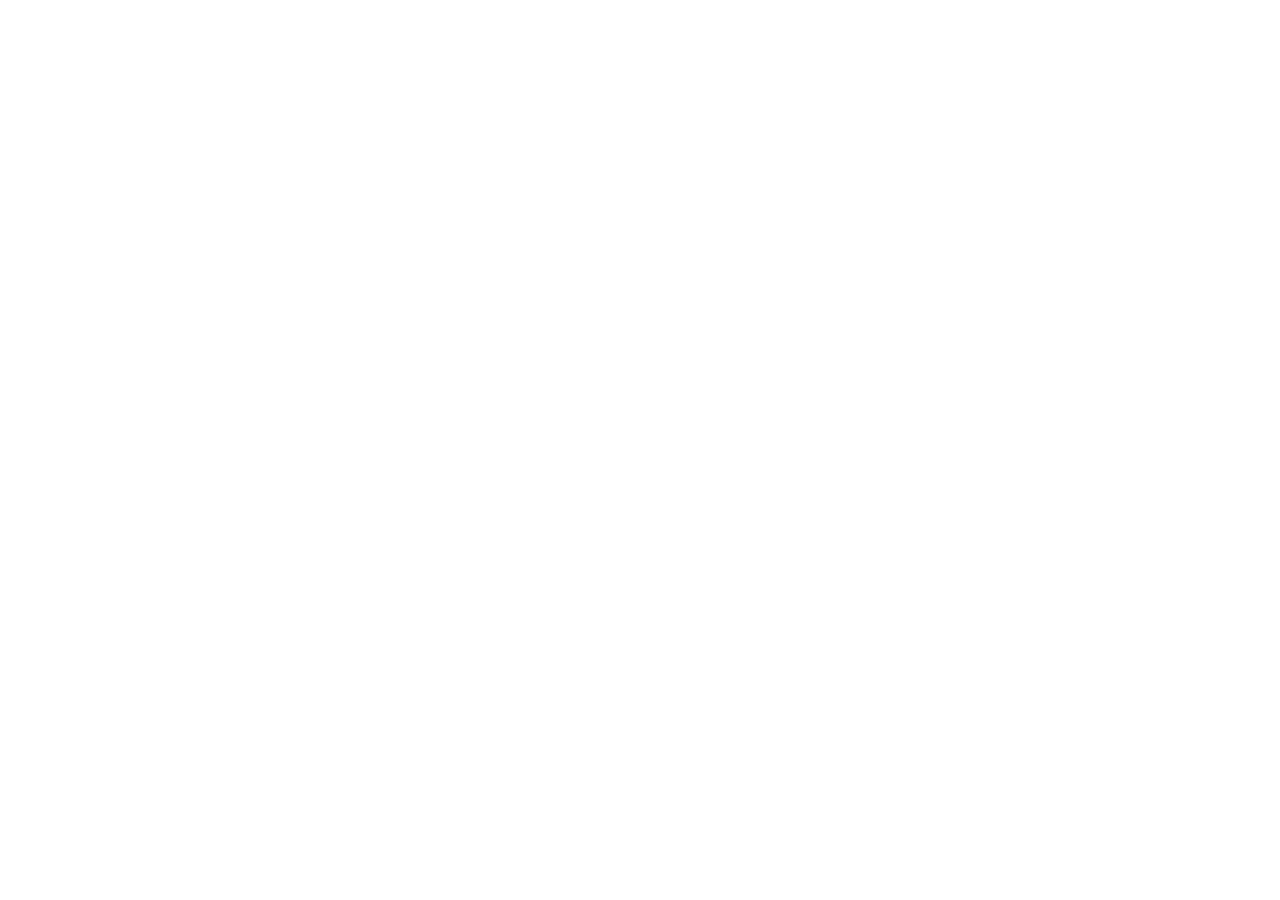
==== index.html @ aff10ca6 "added index" ====
<!DOCTYPE html>
<html lang="en">
<head>
    <meta charset="UTF-8">
    <meta name="viewport" content="width=device-width, initial-scale=1.0">
    <title>Kernow Surf School</title>
    <link rel="stylesheet" href="style.css"></head>
<body>

</body>
</html>
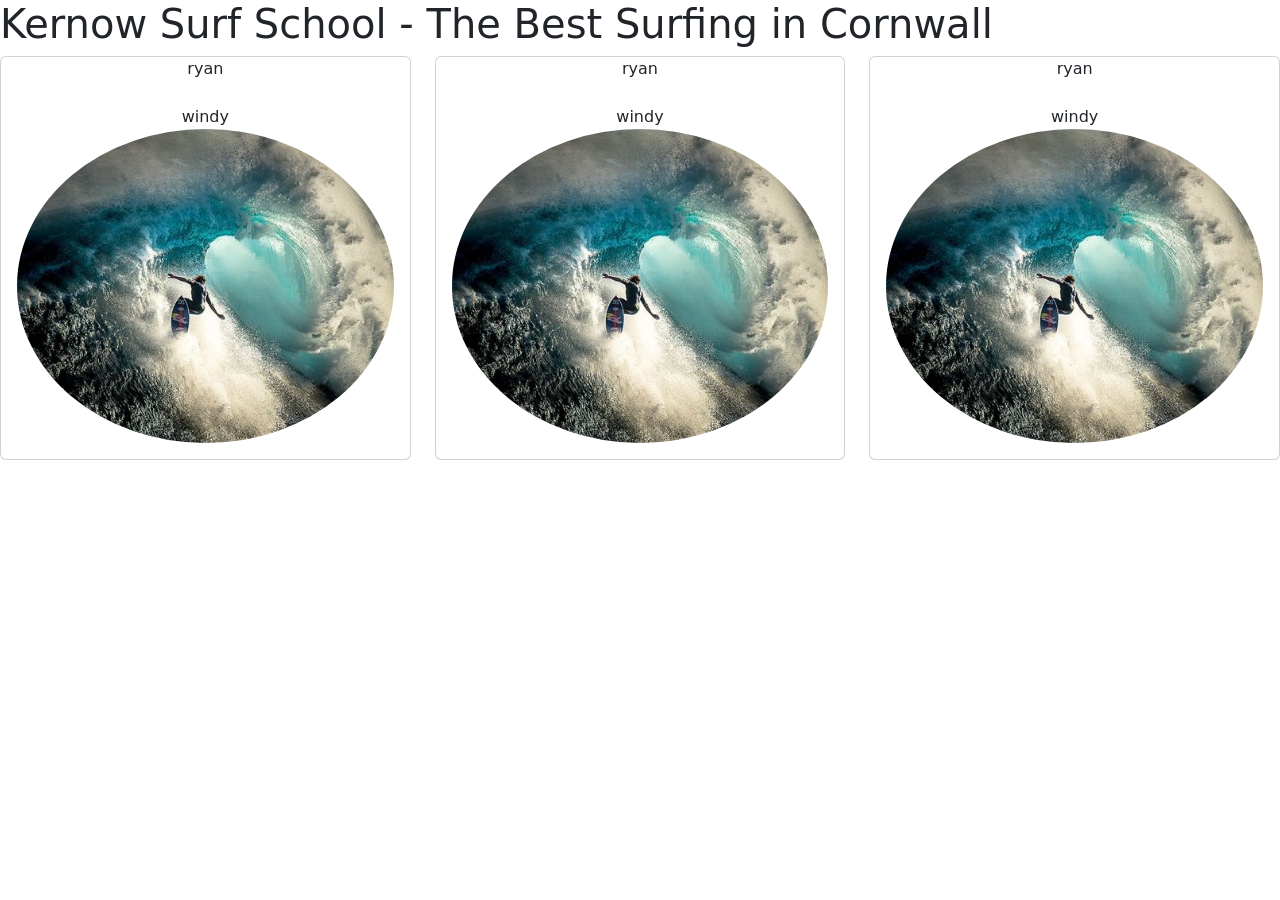
==== commit 9eb7bb7b: "added cards" ====
--- a/index.html
+++ b/index.html
@@ -4,8 +4,41 @@
     <meta charset="UTF-8">
     <meta name="viewport" content="width=device-width, initial-scale=1.0">
     <title>Kernow Surf School</title>
+    <link href="https://cdn.jsdelivr.net/npm/bootstrap@5.3.9/dist/css/bootstrap.min.css" rel="stylesheet">
     <link rel="stylesheet" href="style.css"></head>
 <body>
+    <h1>Kernow Surf School - The Best Surfing in Cornwall</h1>
 
+    <div class="row text-center">
+        <div class="col-4">
+            <div class="card">
+                <div class="card-title">ryan</div>
+                <div class="card-body">
+                    <div class="card-text">windy</div>
+                    <img class="rounded-circle img-fluid" src="surfer.jpg">
+                </div>
+            </div>
+        </div>
+
+        <div class="col-4">
+            <div class="card">
+                <div class="card-title">ryan</div>
+                <div class="card-body">
+                    <div class="card-text">windy</div>
+                    <img class="rounded-circle img-fluid" src="surfer.jpg">
+                </div>
+            </div>
+        </div>
+        
+        <div class="col-4">
+            <div class="card">
+                <div class="card-title">ryan</div>
+                <div class="card-body">
+                    <div class="card-text">windy</div>
+                    <img class="rounded-circle img-fluid" src="surfer.jpg">
+                </div>
+            </div>
+        </div>        
+    </div>
 </body>
 </html>
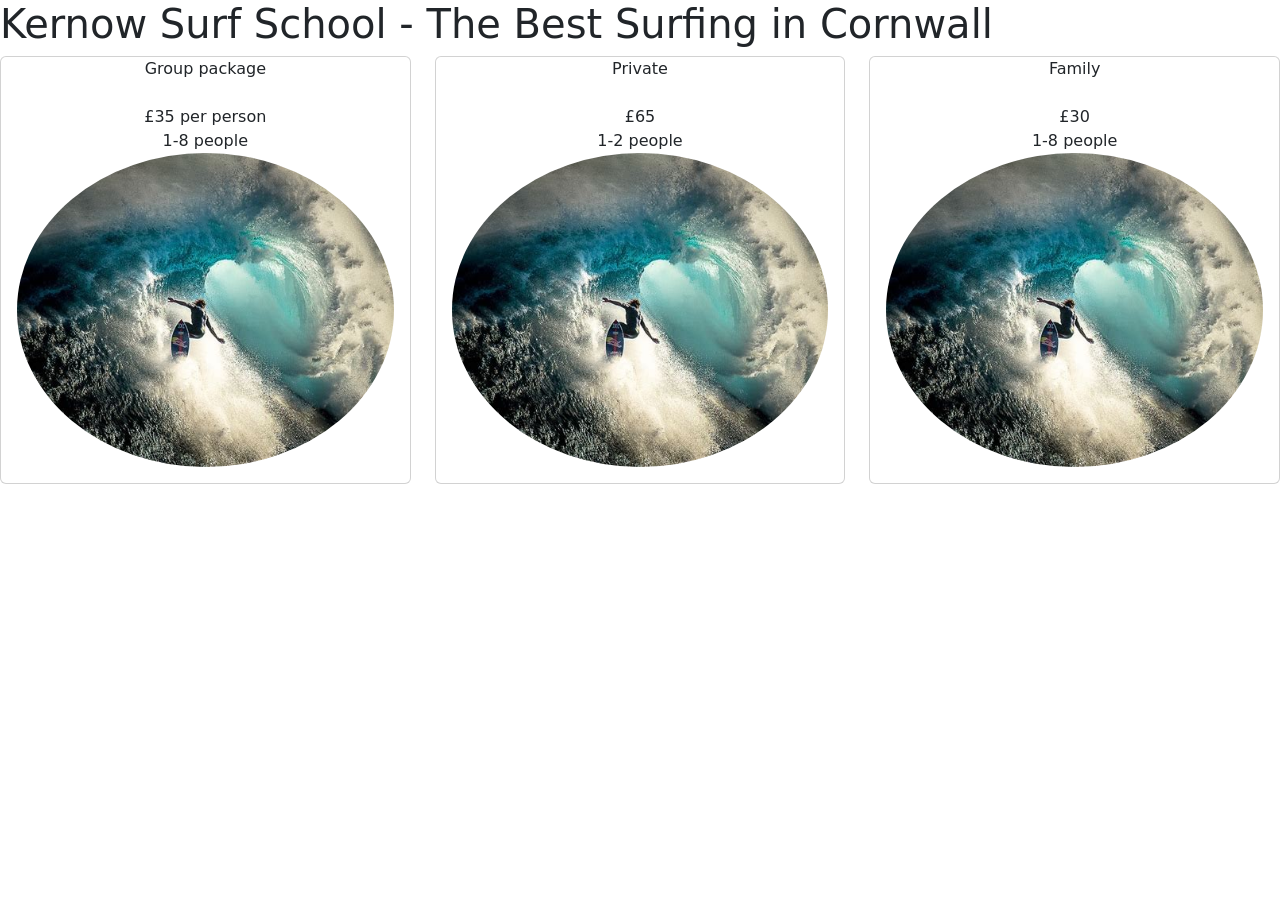
==== commit cf60ebc4: "filled in the cards" ====
--- a/index.html
+++ b/index.html
@@ -12,9 +12,10 @@
     <div class="row text-center">
         <div class="col-4">
             <div class="card">
-                <div class="card-title">ryan</div>
+                <div class="card-title">Group package</div>
                 <div class="card-body">
-                    <div class="card-text">windy</div>
+                    <div class="card-text">£35 per person</div>
+                    <div class="card-text">1-8 people</div>                    
                     <img class="rounded-circle img-fluid" src="surfer.jpg">
                 </div>
             </div>
@@ -22,9 +23,10 @@
 
         <div class="col-4">
             <div class="card">
-                <div class="card-title">ryan</div>
+                <div class="card-title">Private</div>
                 <div class="card-body">
-                    <div class="card-text">windy</div>
+                    <div class="card-text">£65</div>
+                    <div class="card-text">1-2 people</div>
                     <img class="rounded-circle img-fluid" src="surfer.jpg">
                 </div>
             </div>
@@ -32,9 +34,10 @@
         
         <div class="col-4">
             <div class="card">
-                <div class="card-title">ryan</div>
+                <div class="card-title">Family</div>
                 <div class="card-body">
-                    <div class="card-text">windy</div>
+                    <div class="card-text">£30</div>
+                    <div class="card-text">1-8 people</div>
                     <img class="rounded-circle img-fluid" src="surfer.jpg">
                 </div>
             </div>
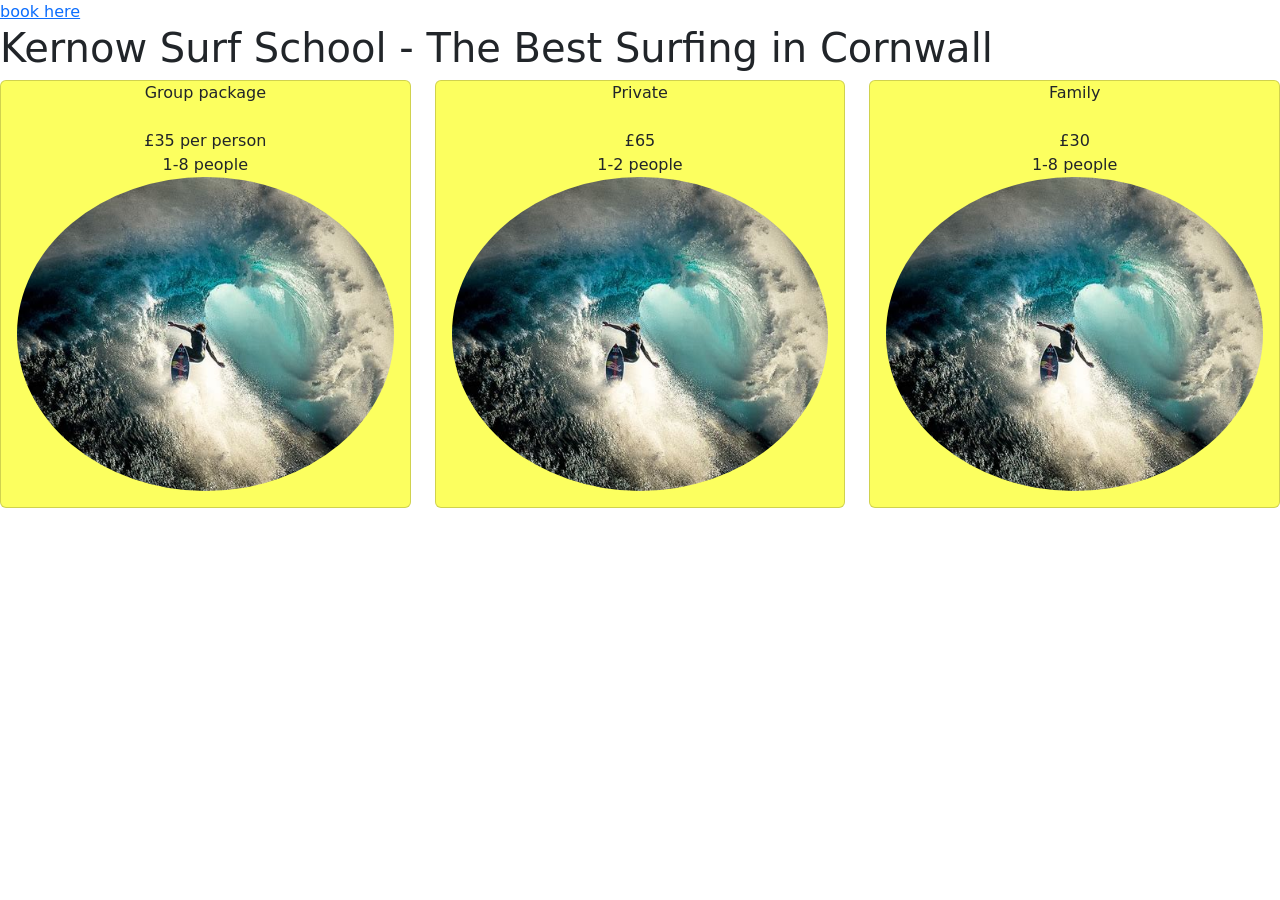
==== commit 057f9020: "hover" ====
--- a/index.html
+++ b/index.html
@@ -7,11 +7,12 @@
     <link href="https://cdn.jsdelivr.net/npm/bootstrap@5.3.9/dist/css/bootstrap.min.css" rel="stylesheet">
     <link rel="stylesheet" href="style.css"></head>
 <body>
+    <a href="booking.html">book here</a>
     <h1>Kernow Surf School - The Best Surfing in Cornwall</h1>
-
+    
     <div class="row text-center">
         <div class="col-4">
-            <div class="card">
+            <div class="card hover-card">
                 <div class="card-title">Group package</div>
                 <div class="card-body">
                     <div class="card-text">£35 per person</div>
@@ -22,7 +23,7 @@
         </div>
 
         <div class="col-4">
-            <div class="card">
+            <div class="card hover-card">
                 <div class="card-title">Private</div>
                 <div class="card-body">
                     <div class="card-text">£65</div>
@@ -33,7 +34,7 @@
         </div>
         
         <div class="col-4">
-            <div class="card">
+            <div class="card hover-card">
                 <div class="card-title">Family</div>
                 <div class="card-body">
                     <div class="card-text">£30</div>
--- a/style.css
+++ b/style.css
@@ -0,0 +1,7 @@
+.hover-card {
+    background-color: rgb(252, 255, 95);
+}
+
+.hover-card:hover {
+    background-color: rgb(255, 248, 125);
+}
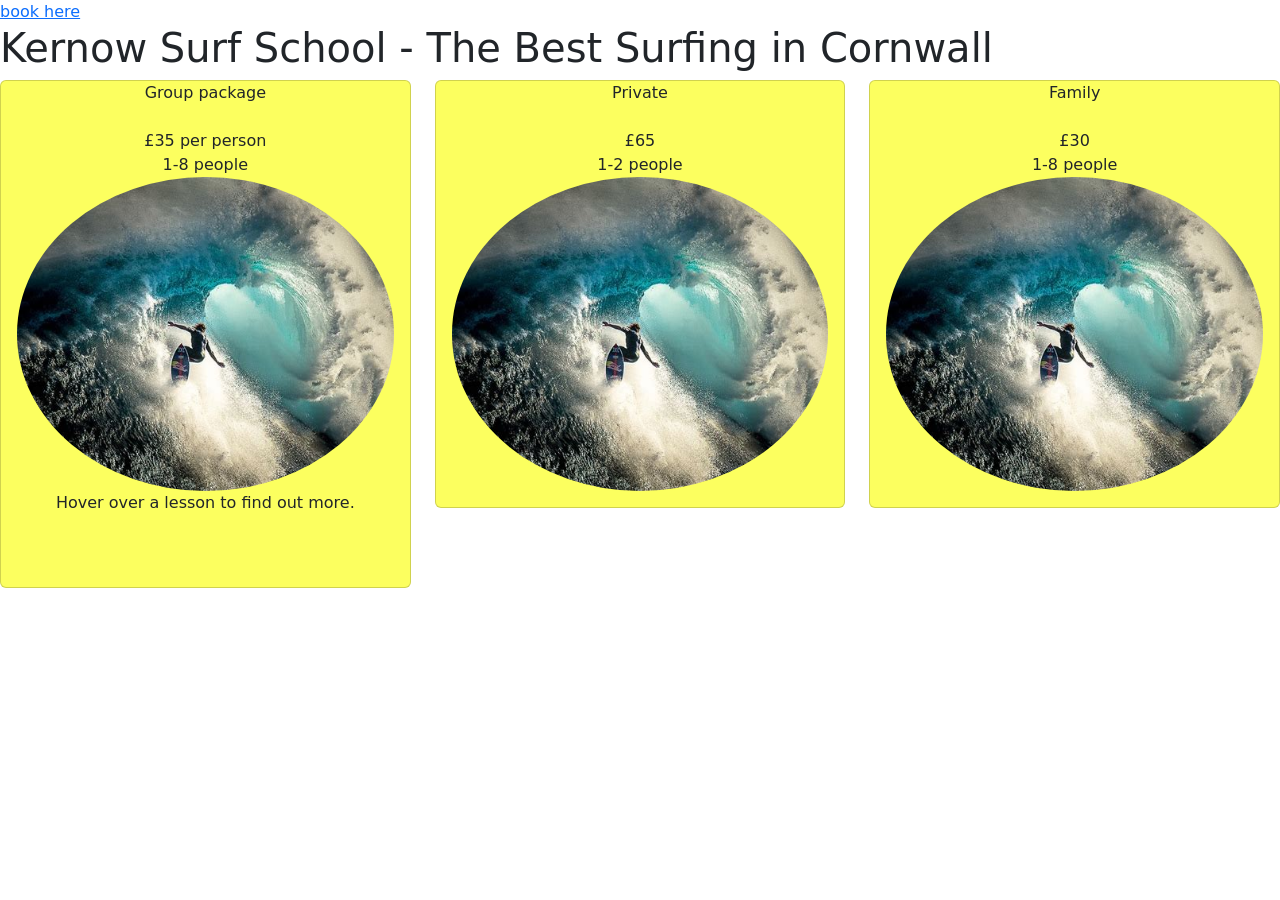
==== commit ef47716d: "directory fix and hover info" ====
--- a/index.html
+++ b/index.html
@@ -5,19 +5,23 @@
     <meta name="viewport" content="width=device-width, initial-scale=1.0">
     <title>Kernow Surf School</title>
     <link href="https://cdn.jsdelivr.net/npm/bootstrap@5.3.9/dist/css/bootstrap.min.css" rel="stylesheet">
-    <link rel="stylesheet" href="style.css"></head>
+    <link rel="stylesheet" href="styles/style.css">
+</head>
 <body>
     <a href="booking.html">book here</a>
     <h1>Kernow Surf School - The Best Surfing in Cornwall</h1>
     
+    <!--Cards-->
     <div class="row text-center">
         <div class="col-4">
-            <div class="card hover-card">
+            <div class="card hover-card card-1">
                 <div class="card-title">Group package</div>
                 <div class="card-body">
                     <div class="card-text">£35 per person</div>
                     <div class="card-text">1-8 people</div>                    
                     <img class="rounded-circle img-fluid" src="surfer.jpg">
+                    <p class="card-1-default-text">Hover over a lesson to find out more.</p>
+                    <p class="card-1-hover-text">groups</p>
                 </div>
             </div>
         </div>
--- a/styles/style.css
+++ b/styles/style.css
@@ -0,0 +1,23 @@
+.hover-card {
+    background-color: rgb(252, 255, 95);
+}
+
+.hover-card:hover {
+    background-color: rgb(255, 248, 125);
+}
+
+.card-1 .card-1-default-text {
+    opacity: 1;
+}
+
+.card-1 .card-1-hover-text {
+    opacity: 0;
+}
+
+.card-1:hover .card-1-default-text {
+    opacity: 0;
+}
+
+.card-1:hover .card-1-hover-text {
+    opacity: 1;
+}
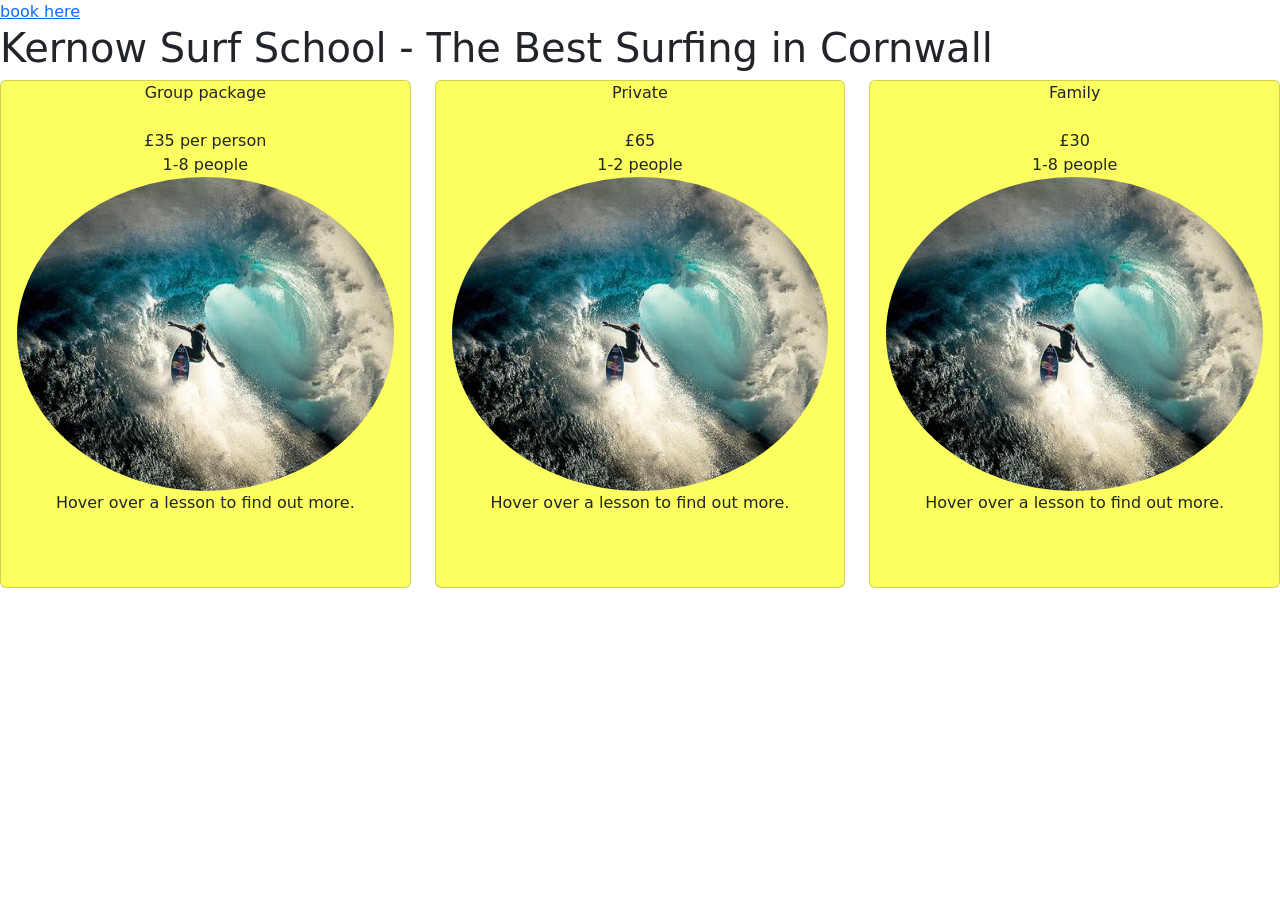
==== commit 072d0a75: "changed directories and made the hover text work for every box" ====
--- a/index.html
+++ b/index.html
@@ -5,7 +5,7 @@
     <meta name="viewport" content="width=device-width, initial-scale=1.0">
     <title>Kernow Surf School</title>
     <link href="https://cdn.jsdelivr.net/npm/bootstrap@5.3.9/dist/css/bootstrap.min.css" rel="stylesheet">
-    <link rel="stylesheet" href="styles/style.css">
+    <link rel="stylesheet" href="stylesheets/style.css">
 </head>
 <body>
     <a href="booking.html">book here</a>
@@ -21,29 +21,33 @@
                     <div class="card-text">1-8 people</div>                    
                     <img class="rounded-circle img-fluid" src="surfer.jpg">
                     <p class="card-1-default-text">Hover over a lesson to find out more.</p>
-                    <p class="card-1-hover-text">groups</p>
+                    <p class="card-1-hover-text">For Groups</p>
                 </div>
             </div>
         </div>
 
         <div class="col-4">
-            <div class="card hover-card">
+            <div class="card hover-card card-2">
                 <div class="card-title">Private</div>
                 <div class="card-body">
                     <div class="card-text">£65</div>
                     <div class="card-text">1-2 people</div>
                     <img class="rounded-circle img-fluid" src="surfer.jpg">
+                    <p class="card-2-default-text">Hover over a lesson to find out more.</p>
+                    <p class="card-2-hover-text">For Individuals</p>                    
                 </div>
             </div>
         </div>
         
         <div class="col-4">
-            <div class="card hover-card">
+            <div class="card hover-card card-3">
                 <div class="card-title">Family</div>
                 <div class="card-body">
                     <div class="card-text">£30</div>
                     <div class="card-text">1-8 people</div>
                     <img class="rounded-circle img-fluid" src="surfer.jpg">
+                    <p class="card-3-default-text">Hover over a lesson to find out more.</p>
+                    <p class="card-3-hover-text">For Families</p>                    
                 </div>
             </div>
         </div>        
--- a/stylesheets/style.css
+++ b/stylesheets/style.css
@@ -0,0 +1,58 @@
+.hover-card {
+    background-color: rgb(252, 255, 95);
+}
+
+.hover-card:hover {
+    background-color: rgb(255, 248, 125);
+}
+
+/* Card 1 */ 
+.card-1 .card-1-default-text {
+    opacity: 1;
+}
+
+.card-1 .card-1-hover-text {
+    opacity: 0;
+}
+
+.card-1:hover .card-1-default-text {
+    opacity: 0;
+}
+
+.card-1:hover .card-1-hover-text {
+    opacity: 1;
+}
+
+/* Card 2 */
+.card-2 .card-2-default-text {
+    opacity: 1;
+}
+
+.card-2 .card-2-hover-text {
+    opacity: 0;
+}
+
+.card-2:hover .card-2-default-text {
+    opacity: 0;
+}
+
+.card-2:hover .card-2-hover-text {
+    opacity: 1;
+}
+
+/* Card 3 */
+.card-3 .card-3-default-text {
+    opacity: 1;
+}
+
+.card-3 .card-3-hover-text {
+    opacity: 0;
+}
+
+.card-3:hover .card-3-default-text {
+    opacity: 0;
+}
+
+.card-3:hover .card-3-hover-text {
+    opacity: 1;
+}
